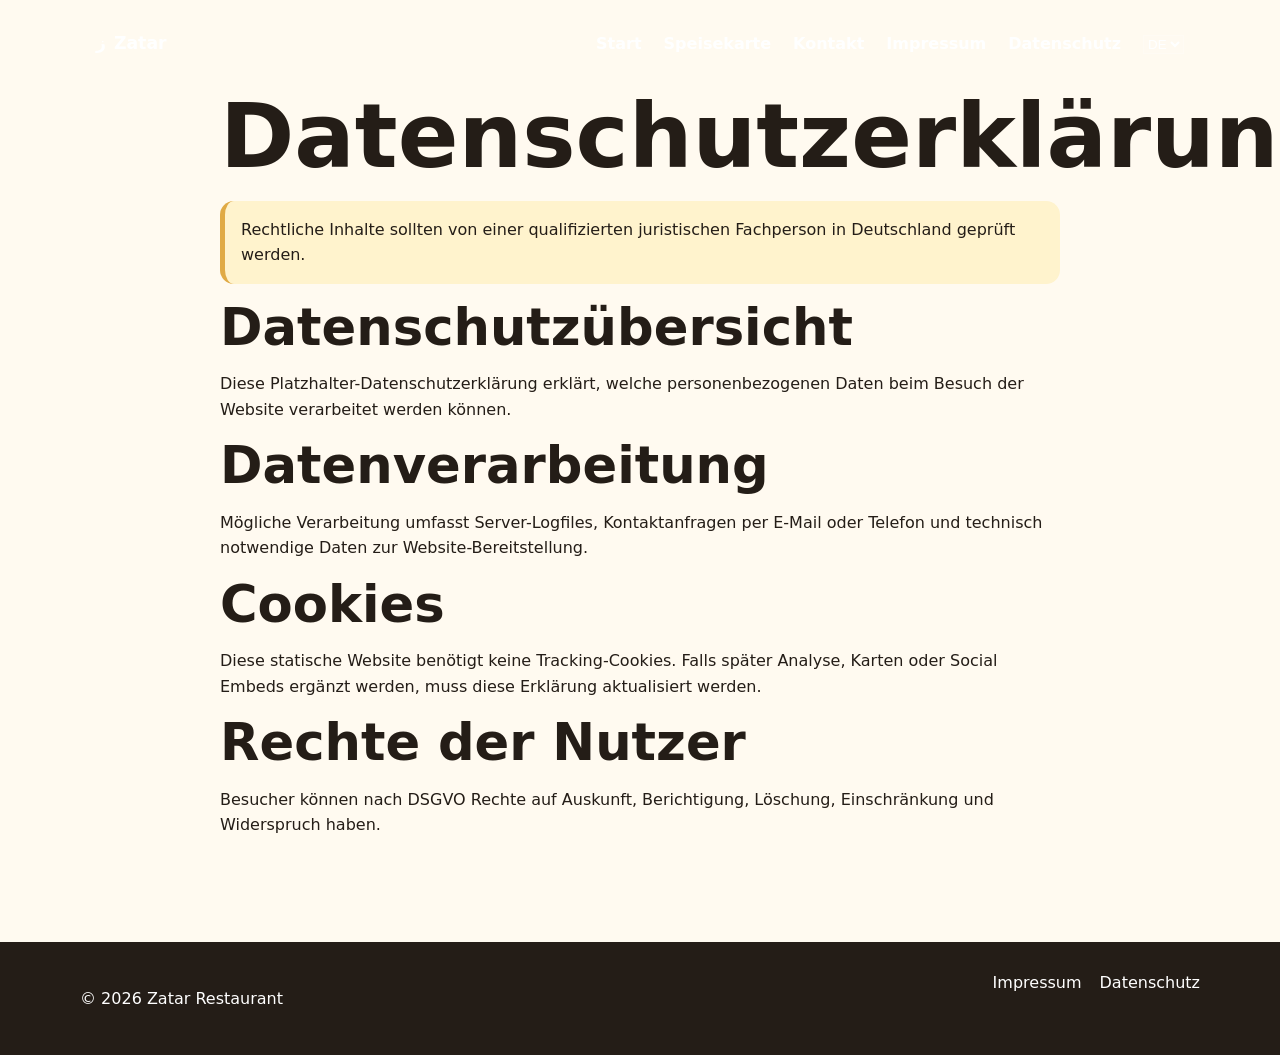
==== datenschutz.html @ 43bd63c9 "Initial commit" ====
<!DOCTYPE html>
<html lang="de" dir="ltr">
<head>
  <meta charset="UTF-8" />
  <meta name="viewport" content="width=device-width, initial-scale=1.0" />
  <title>Datenschutz | Zatar Restaurant</title>
  <link rel="stylesheet" href="styles.css" />
</head>
<body>
  <a class="skip-link" href="#main" data-i18n="a11y.skip">Skip to content</a>
  <header class="site-header">
    <nav class="navbar container" aria-label="Main navigation">
      <a href="index.html" class="brand"><span class="brand-mark">ز</span><span>Zatar</span></a>
      <button class="nav-toggle" aria-expanded="false" aria-controls="nav-menu" aria-label="Open menu"><span></span><span></span><span></span></button>
      <div id="nav-menu" class="nav-menu">
        <a href="index.html" data-i18n="nav.home">Home</a>
        <a href="menu.html" data-i18n="nav.menu">Menu</a>
        <a href="index.html#contact" data-i18n="nav.contact">Contact</a>
        <a href="impressum.html" data-i18n="nav.impressum">Impressum</a>
        <a href="datenschutz.html" data-i18n="nav.privacy">Privacy</a>
        <select id="language-select" class="language-select" aria-label="Choose language">
          <option value="de">DE</option><option value="en">EN</option><option value="ar">AR</option>
        </select>
      </div>
    </nav>
  </header>
  <main id="main" class="section container legal-page">
    
<h1 data-i18n="legal.privacyTitle">Datenschutzerklärung</h1>
<p class="legal-warning" data-i18n="legal.warning">Legal content should be reviewed by a qualified legal professional in Germany.</p>
<h2 data-i18n="legal.overview">Privacy overview</h2>
<p data-i18n="legal.privacyIntro">This placeholder privacy policy explains which personal data may be processed when visitors use this website.</p>
<h2 data-i18n="legal.processing">Data processing</h2>
<p data-i18n="legal.processingText">Possible processing includes server log files, contact requests by email or phone, and technically necessary data for website delivery.</p>
<h2 data-i18n="legal.cookies">Cookies</h2>
<p data-i18n="legal.cookiesText">This static website does not require tracking cookies. If analytics, maps or social embeds are added later, this policy must be updated.</p>
<h2 data-i18n="legal.rights">User rights</h2>
<p data-i18n="legal.rightsText">Visitors may have rights of access, correction, deletion, restriction and objection under the GDPR.</p>

  </main>
  <footer class="site-footer">
    <div class="container footer-grid"><p>© <span id="year"></span> Zatar Restaurant</p><div><a href="impressum.html" data-i18n="nav.impressum">Impressum</a><a href="datenschutz.html" data-i18n="nav.privacy">Privacy</a></div></div>
  </footer>
  <script src="script.js"></script>
</body>
</html>
---- styles.css ----
:root {
  --deep-red: #a33a2b;
  --pomegranate: #b9412f;
  --zaatar-green: #4f7b42;
  --fresh-green: #79a857;
  --olive: #66723b;
  --soil: #7a4f32;
  --clay: #c8753d;
  --sand: #f2d5a7;
  --beige: #fff0d7;
  --gold: #e0aa45;
  --charcoal: #241d17;
  --white: #fffaf0;
  --muted: #715d4c;
  --shadow: 0 18px 50px rgba(36, 29, 23, 0.16);
  --radius: 24px;
}

* {
  box-sizing: border-box;
}
html {
  scroll-behavior: smooth;
}
body {
  margin: 0;
  font-family:
    Inter,
    system-ui,
    -apple-system,
    BlinkMacSystemFont,
    "Segoe UI",
    sans-serif;
  color: var(--charcoal);
  background: var(--white);
  line-height: 1.6;
}

body[dir="rtl"] {
  font-family: Tahoma, Arial, sans-serif;
}
a {
  color: inherit;
  text-decoration: none;
}
img {
  max-width: 100%;
}
.container {
  width: min(1120px, calc(100% - 32px));
  margin-inline: auto;
}
.skip-link {
  position: absolute;
  left: -999px;
  top: 8px;
  background: var(--deep-red);
  color: white;
  padding: 10px 14px;
  z-index: 999;
  border-radius: 10px;
}
.skip-link:focus {
  left: 8px;
}
:focus-visible {
  outline: 3px solid var(--gold);
  outline-offset: 4px;
}

.site-header {
  position: sticky;
  top: 0;
  z-index: 50;

  background: transparent;
  border-bottom: none;
  backdrop-filter: none;
}

.site-header .nav-menu a,
.site-header .brand {
  color: white;
}

.site-header .nav-menu a:hover {
  color: var(--gold);
}

.site-header .language-select {
  background: rgba(255, 255, 255, 0.08);
  color: white;
  border: 1px solid rgba(255, 255, 255, 0.2);
}

.navbar {
  min-height: 88px;
  display: flex;
  align-items: center;
  justify-content: space-between;
}

.glass-olive {
  background: rgb(41 75 43 / 47%);

  backdrop-filter: blur(12px);
  -webkit-backdrop-filter: blur(12px);

  border: 1px solid rgba(255, 255, 255, 0.08);

  box-shadow:
    0 10px 30px rgba(0, 0, 0, 0.18),
    inset 0 1px 0 rgba(255, 255, 255, 0.05);
}

/* Floating logo */
.brand {
  display: inline-flex;
  align-items: center;
  gap: 8px;

  padding: 10px 16px;
  border-radius: 999px;

  color: rgba(255, 250, 240, 0.96);

  font-weight: 800;
  font-size: 1.08rem;
}

.brand-monogram {
  width: 34px;
  height: 34px;

  object-fit: contain;

  filter: drop-shadow(0 4px 10px rgba(0, 0, 0, 0.28));

  flex-shrink: 0;
}

/* Floating navigation */
.nav-menu {
  display: flex;
  align-items: center;
  gap: 22px;

  padding: 10px 16px;
  border-radius: 999px;
}

/* Nav links */
.nav-menu a {
  color: rgba(255, 250, 240, 0.94);
  font-weight: 700;
  transition:
    color 0.2s ease,
    opacity 0.2s ease;
}

.nav-menu a:hover {
  color: var(--gold);
}

/* Language selector */
.language-select {
  background: rgba(255, 255, 255, 0.08);
  border: 1px solid rgba(255, 255, 255, 0.16);
  color: white;
}

.nav-toggle {
  display: none;
  background: none;
  border: 0;
  padding: 8px;
}
.nav-toggle span {
  display: block;
  width: 26px;
  height: 3px;
  background: var(--charcoal);
  margin: 5px;
  border-radius: 2px;
}

main {
  margin-top: -88px;
}

.pattern-bg {
  background:
    radial-gradient(
      circle at 18% 18%,
      rgba(121, 168, 87, 0.32),
      transparent 28%
    ),
    radial-gradient(
      circle at 88% 12%,
      rgba(224, 170, 69, 0.28),
      transparent 24%
    ),
    radial-gradient(
      circle at 76% 82%,
      rgba(191, 86, 45, 0.18),
      transparent 26%
    ),
    linear-gradient(135deg, rgba(79, 123, 66, 0.18), rgba(122, 79, 50, 0.12)),
    var(--beige);
  position: relative;
  overflow: hidden;
}
.pattern-bg::after {
  content: "";
  position: absolute;
  inset: 0;
  opacity: 0.09;
  background-image:
    linear-gradient(
      45deg,
      var(--zaatar-green) 12%,
      transparent 12%,
      transparent 88%,
      var(--zaatar-green) 88%
    ),
    linear-gradient(
      135deg,
      var(--soil) 12%,
      transparent 12%,
      transparent 88%,
      var(--soil) 88%
    );
  background-size: 42px 42px;
  pointer-events: none;
}

.hero {
  min-height: 720px;
  display: flex;
  align-items: center;
}
.hero-grid,
.contact-grid {
  display: grid;
  grid-template-columns: 1.1fr 0.9fr;
  gap: 48px;
  align-items: center;
  position: relative;
  z-index: 1;
}
.eyebrow {
  color: var(--deep-red);
  text-transform: uppercase;
  letter-spacing: 0.12em;
  font-weight: 800;
  font-size: 0.82rem;
}
h1,
h2,
h3 {
  line-height: 1.08;
  margin: 0 0 16px;
}
h1 {
  font-size: clamp(2.7rem, 7vw, 5.8rem);
  max-width: 850px;
}
h2 {
  font-size: clamp(2rem, 4vw, 3.4rem);
}
.hero-text,
.section-heading p,
.section-copy p {
  font-size: 1.12rem;
  color: var(--muted);
  max-width: 650px;
}
.hero-actions {
  display: flex;
  flex-wrap: wrap;
  gap: 14px;
  margin-top: 28px;
}
.btn {
  display: inline-flex;
  justify-content: center;
  align-items: center;
  min-height: 48px;
  padding: 12px 22px;
  border-radius: 999px;
  font-weight: 800;
  transition:
    transform 0.2s ease,
    box-shadow 0.2s ease;
}
.btn:hover {
  transform: translateY(-2px);
}
.btn-primary {
  background: var(--deep-red);
  color: white;
  box-shadow: 0 14px 35px rgba(143, 31, 29, 0.25);
}
.btn-secondary {
  background: white;
  color: var(--deep-red);
  border: 1px solid rgba(143, 31, 29, 0.18);
}

.hero-visual {
  position: relative;
  min-height: 430px;
}
.image-card,
.food-img {
  display: grid;
  place-items: center;
  min-height: 210px;
  border-radius: var(--radius);
  background:
    radial-gradient(
      circle at 20% 25%,
      rgba(255, 255, 255, 0.22),
      transparent 14%
    ),
    linear-gradient(135deg, var(--zaatar-green), var(--soil) 48%, var(--clay));
  color: white;
  font-weight: 900;
  text-align: center;
  padding: 24px;
  box-shadow: var(--shadow);
}
.image-card.large {
  min-height: 430px;
  font-size: clamp(1.8rem, 4vw, 3.4rem);
}
.floating-card,
.about-card,
.social-card {
  background: white;
  border-radius: var(--radius);
  padding: 24px;
  box-shadow: var(--shadow);
}
.floating-card {
  position: absolute;
  bottom: 22px;
  left: -24px;
  font-weight: 800;
}

.section {
  padding-block: 88px;
}
.about-section {
  display: grid;
  grid-template-columns: 1.2fr 0.8fr;
  gap: 32px;
  align-items: center;
}
.about-card {
  border-inline-start: 6px solid var(--gold);
}
.about-card strong,
.about-card span {
  display: block;
}
.warm-section {
  background: linear-gradient(180deg, #fff5df, #eef6df);
}
.section-heading {
  text-align: center;
  margin-bottom: 34px;
}
.section-heading p {
  margin-inline: auto;
}
.card-grid,
.menu-grid {
  display: grid;
  grid-template-columns: repeat(3, 1fr);
  gap: 24px;
}
.food-card,
.menu-card {
  background: white;
  border: 1px solid rgba(37, 32, 28, 0.08);
  border-radius: var(--radius);
  padding: 16px;
  box-shadow: 0 12px 35px rgba(37, 32, 28, 0.08);
  transition: transform 0.2s ease;
}
.food-card:hover,
.menu-card:hover {
  transform: translateY(-5px);
}
.food-card .food-img,
.menu-card .food-img {
  margin-bottom: 18px;
  min-height: 180px;
}
.beverage-row {
  display: flex;
  flex-wrap: wrap;
  justify-content: center;
  gap: 14px;
}
.beverage-row span,
.tag {
  background: var(--beige);
  border: 1px solid rgba(143, 31, 29, 0.14);
  padding: 10px 14px;
  border-radius: 999px;
  font-weight: 700;
}
.menu-preview {
  text-align: center;
}
.contact-section {
  padding-block: 88px;
}
.social-links {
  display: flex;
  flex-wrap: wrap;
  gap: 12px;
}
.social-links a {
  background: var(--deep-red);
  color: white;
  padding: 10px 14px;
  border-radius: 999px;
}

.page-hero {
  padding: 96px 0 64px;
}
.filters {
  display: flex;
  flex-wrap: wrap;
  gap: 12px;
  margin-bottom: 28px;
}
.filter-btn {
  cursor: pointer;
  border: 1px solid rgba(37, 32, 28, 0.15);
  background: white;
  color: var(--charcoal);
  border-radius: 999px;
  padding: 10px 15px;
  font-weight: 800;
}
.filter-btn.active,
.filter-btn:hover {
  background: var(--olive);
  color: white;
}
.menu-status {
  margin-bottom: 16px;
  color: var(--muted);
  font-weight: 700;
}
.menu-card h3 {
  margin-top: 0;
}
.menu-card-footer {
  display: flex;
  justify-content: space-between;
  gap: 16px;
  align-items: center;
  margin-top: 18px;
}
.price {
  font-weight: 900;
  color: var(--deep-red);
}
.tags {
  display: flex;
  flex-wrap: wrap;
  gap: 8px;
}
.tag {
  font-size: 0.78rem;
  padding: 6px 10px;
}

.legal-page {
  max-width: 840px;
}
.legal-warning {
  background: #fff3cd;
  border-inline-start: 5px solid var(--gold);
  padding: 16px;
  border-radius: 14px;
}

.site-footer {
  background: var(--charcoal);
  color: white;
  padding: 28px 0;
}
.footer-grid {
  display: flex;
  justify-content: space-between;
  gap: 18px;
  flex-wrap: wrap;
}
.footer-grid a {
  margin-inline-start: 18px;
}

.reveal {
  opacity: 0;
  transform: translateY(22px);
  transition:
    opacity 0.7s ease,
    transform 0.7s ease;
}
.reveal.visible {
  opacity: 1;
  transform: translateY(0);
}
.sr-only {
  position: absolute;
  width: 1px;
  height: 1px;
  padding: 0;
  margin: -1px;
  overflow: hidden;
  clip: rect(0, 0, 0, 0);
  white-space: nowrap;
  border: 0;
}

@media (max-width: 860px) {
  .nav-toggle {
    display: grid;
    place-items: center;

    width: 52px;
    height: 52px;

    padding: 0;
    border-radius: 999px;

    cursor: pointer;

    color: white;
  }
  .nav-toggle.glass-olive {
    background: rgb(41 75 43 / 47%);
  }

  .nav-toggle span {
    display: block;

    width: 22px;
    height: 2px;

    background: rgba(255, 250, 240, 0.96);

    border-radius: 999px;

    margin: 3px 0;

    transition:
      transform 0.25s ease,
      opacity 0.25s ease;
  }

  .nav-menu {
    position: absolute;

    top: 76px;
    left: 16px;
    right: 16px;

    display: none;
    flex-direction: column;
    align-items: stretch;
    gap: 6px;

    padding: 18px;

    border-radius: 28px;
  }

  .nav-menu.open {
    display: flex;
  }

  .nav-menu a {
    padding: 12px 14px;
    border-radius: 14px;
  }

  .nav-menu a:hover {
    background: rgba(255, 255, 255, 0.06);
  }

  .brand {
    padding: 10px 14px;
  }

  .hero {
    min-height: auto;
    padding: 64px 0;
  }
  .hero-grid,
  .about-section,
  .contact-grid {
    grid-template-columns: 1fr;
  }
  .hero-visual,
  .image-card.large {
    min-height: 300px;
  }
  .floating-card {
    left: 14px;
    right: 14px;
    bottom: 14px;
  }
  .card-grid,
  .menu-grid {
    grid-template-columns: 1fr;
  }
  .section {
    padding-block: 62px;
  }
}

@media (min-width: 861px) and (max-width: 1050px) {
  .card-grid,
  .menu-grid {
    grid-template-columns: repeat(2, 1fr);
  }
}

.hero-food-table {
  position: relative;
  display: grid;
  place-items: center;
  min-height: 430px;
  border-radius: var(--radius);
  overflow: hidden;
  background:
    radial-gradient(circle at 28% 34%, #f7d37e 0 8%, transparent 9%),
    radial-gradient(circle at 56% 58%, #d9efbd 0 10%, transparent 11%),
    radial-gradient(circle at 72% 31%, #b9412f 0 8%, transparent 9%),
    radial-gradient(circle at 38% 72%, #fff2ca 0 12%, transparent 13%),
    linear-gradient(135deg, #4f7b42, #7a4f32 55%, #c8753d);
  box-shadow: var(--shadow);
  color: white;
  isolation: isolate;
}

.hero-food-table::before {
  content: "";
  position: absolute;
  inset: 22px;
  border: 2px solid rgba(255, 255, 255, 0.28);
  border-radius: 28px;
  background:
    radial-gradient(
      circle at 25% 35%,
      rgba(255, 250, 240, 0.96) 0 11%,
      transparent 12%
    ),
    radial-gradient(
      circle at 52% 44%,
      rgba(245, 210, 130, 0.96) 0 15%,
      transparent 16%
    ),
    radial-gradient(
      circle at 68% 65%,
      rgba(143, 58, 42, 0.92) 0 12%,
      transparent 13%
    ),
    radial-gradient(
      circle at 40% 72%,
      rgba(83, 124, 62, 0.94) 0 10%,
      transparent 11%
    );
  opacity: 0.9;
}

.hero-food-table::after {
  content: "Manakish · Fatayer · Hummus · Falafel";
  position: relative;
  z-index: 1;
  max-width: 75%;
  text-align: center;
  font-size: clamp(1.6rem, 4vw, 3.2rem);
  font-weight: 950;
  line-height: 1.05;
  text-shadow: 0 4px 24px rgba(0, 0, 0, 0.32);
}

.color-note {
  display: inline-flex;
  gap: 8px;
  flex-wrap: wrap;
  margin-top: 18px;
}

.color-note span {
  border-radius: 999px;
  padding: 6px 10px;
  color: white;
  font-size: 0.82rem;
  font-weight: 800;
}

.color-note span:nth-child(1) {
  background: var(--zaatar-green);
}
.color-note span:nth-child(2) {
  background: var(--soil);
}
.color-note span:nth-child(3) {
  background: var(--clay);
}
.color-note span:nth-child(4) {
  background: var(--gold);
  color: var(--charcoal);
}

/* Real image hero implementation */
.hero-image-bg {
  min-height: 760px;
  display: flex;
  align-items: center;
  position: relative;
  overflow: hidden;
  background:
    linear-gradient(
      90deg,
      rgba(20, 12, 8, 0.78) 0%,
      rgba(20, 12, 8, 0.56) 43%,
      rgba(20, 12, 8, 0.16) 100%
    ),
    linear-gradient(135deg, rgba(79, 123, 66, 0.34), rgba(122, 79, 50, 0.24)),
    url("assets/hero/hero-16x9.png") center / cover no-repeat;
}

.hero-image-bg::after {
  content: "";
  position: absolute;
  inset: 0;
  background:
    radial-gradient(
      circle at 18% 22%,
      rgba(224, 170, 69, 0.2),
      transparent 25%
    ),
    radial-gradient(circle at 82% 72%, rgba(79, 123, 66, 0.18), transparent 25%);
  pointer-events: none;
}

.hero-image-bg .hero-grid {
  position: relative;
  z-index: 1;
}

.hero-image-bg .hero-content {
  background: rgba(36, 29, 23, 0.34);
  border: 1px solid rgba(255, 250, 240, 0.16);
  box-shadow: 0 24px 70px rgba(0, 0, 0, 0.22);
  backdrop-filter: blur(8px);
  border-radius: 32px;
  padding: clamp(24px, 4vw, 46px);
}

.hero-image-bg .hero-content h1,
.hero-image-bg .hero-content .hero-text {
  color: var(--white);
}

.hero-image-bg .eyebrow {
  color: #f5c86a;
}

.hero-photo-card {
  min-height: 430px;
  border-radius: 32px;
  overflow: visible;
  position: relative;
}

.hero-photo-card picture,
.hero-photo-card img {
  display: block;
  width: 100%;
  height: 430px;
}

.hero-photo-card img {
  object-fit: cover;
  border-radius: 32px;
  box-shadow: var(--shadow);
  border: 1px solid rgba(255, 250, 240, 0.25);
}

.hero-photo-card .floating-card {
  left: 22px;
  bottom: 22px;
  background: rgba(255, 250, 240, 0.92);
}

@media (max-width: 1050px) {
  .hero-image-bg {
    background:
      linear-gradient(
        180deg,
        rgba(20, 12, 8, 0.76) 0%,
        rgba(20, 12, 8, 0.5) 52%,
        rgba(20, 12, 8, 0.3) 100%
      ),
      linear-gradient(135deg, rgba(79, 123, 66, 0.3), rgba(122, 79, 50, 0.22)),
      url("assets/hero/hero-4x3.png") center / cover no-repeat;
  }

  .hero-photo-card img,
  .hero-photo-card picture {
    height: 360px;
  }
}

@media (max-width: 700px) {
  .hero-image-bg {
    min-height: 780px;
    align-items: end;
    padding: 96px 0 42px;
    background:
      linear-gradient(
        180deg,
        rgba(20, 12, 8, 0.54) 0%,
        rgba(20, 12, 8, 0.3) 34%,
        rgba(20, 12, 8, 0.82) 100%
      ),
      linear-gradient(135deg, rgba(79, 123, 66, 0.25), rgba(122, 79, 50, 0.2)),
      url("assets/hero/hero-9x16.png") center / cover no-repeat;
  }

  .hero-image-bg .hero-grid {
    display: block;
  }

  .hero-image-bg .hero-content {
    padding: 24px;
  }

  .hero-photo-card {
    display: none;
  }
}

/* =========================================
   Centered Cinematic Brand Hero
========================================= */

.hero-centered-brand {
  position: relative;
  min-height: 100vh;
  overflow: hidden;
  display: flex;
  flex-direction: column;
  justify-content: center;
  padding-top: 88px;

  background:
    linear-gradient(
      180deg,
      rgba(18, 10, 6, 0.42) 0%,
      rgba(18, 10, 6, 0.3) 30%,
      rgba(18, 10, 6, 0.62) 100%
    ),
    radial-gradient(
      circle at center,
      rgba(224, 170, 69, 0.08),
      transparent 38%
    ),
    url("assets/hero/hero-square.png") center / cover no-repeat;

  isolation: isolate;
}

.hero-centered-brand::before {
  content: "";
  position: absolute;
  inset: 0;
  background:
    linear-gradient(135deg, rgba(79, 123, 66, 0.1), transparent 50%),
    linear-gradient(315deg, rgba(122, 79, 50, 0.12), transparent 55%);
  z-index: 0;
}

.hero-overlay {
  position: absolute;
  inset: 0;
  backdrop-filter: blur(1px);
}

.hero-center-content {
  position: relative;
  z-index: 2;
  text-align: center;
}

.hero-center-card {
  margin-inline: auto;
  width: min(860px, 100%);
  padding: 0;
  background: transparent;
  border: 0;
  border-radius: 0;
  backdrop-filter: none;
  box-shadow: none;
}

.hero-kicker {
  color: #f2d58a;
  text-transform: uppercase;
  letter-spacing: 0.18em;
  font-weight: 800;
  margin-bottom: 18px;
}

.hero-monogram {
  display: block;

  width: clamp(60px, 8vw, 110px);
  height: auto;

  margin-inline: auto;
  margin-bottom: 10px;

  opacity: 0.96;

  filter: drop-shadow(0 8px 22px rgba(0, 0, 0, 0.42));

  user-select: none;
  pointer-events: none;
}

.hero-title-large {
  margin: 0;
  color: white;

  font-size: clamp(4.8rem, 10vw, 8rem);
  font-weight: 300;
  letter-spacing: 0.04em;

  font-family: "Cormorant Garamond", "Playfair Display", Georgia, serif;

  line-height: 0.92;
}

.hero-subtitle {
  margin-top: 12px;
  margin-bottom: 22px;

  color: var(--gold);

  font-size: clamp(1.2rem, 2vw, 2rem);
  letter-spacing: 0.08em;
  font-weight: 600;
}

.hero-description {
  color: rgba(255, 250, 240, 0.92);

  font-size: 1.12rem;
  line-height: 1.8;

  max-width: 620px;
  margin-inline: auto;
}

.hero-tags {
  display: flex;
  justify-content: center;
  flex-wrap: wrap;
  gap: 12px;

  margin-top: 28px;
  margin-bottom: 34px;
}

.hero-tags span {
  background: rgba(255, 255, 255, 0.08);
  color: rgba(255, 250, 240, 0.92);

  border: 1px solid rgba(255, 255, 255, 0.12);

  padding: 10px 16px;
  border-radius: 999px;

  backdrop-filter: blur(4px);

  font-size: 0.92rem;
  font-weight: 700;
}

.hero-centered-brand .btn-secondary {
  background: rgba(255, 255, 255, 0.08);
  border: 1px solid rgba(255, 255, 255, 0.18);
  color: white;
}

.hero-scroll {
  position: absolute;
  bottom: 28px;
  left: 50%;
  transform: translateX(-50%);
  z-index: 5;
}

.hero-scroll span {
  display: block;
  width: 28px;
  height: 48px;

  border-radius: 999px;
  border: 2px solid rgba(255, 255, 255, 0.42);

  position: relative;
}

.hero-scroll span::before {
  content: "";
  position: absolute;

  width: 6px;
  height: 6px;

  border-radius: 50%;

  background: white;

  left: 50%;
  transform: translateX(-50%);

  top: 10px;

  animation: heroScroll 1.8s infinite;
}

@keyframes heroScroll {
  0% {
    opacity: 0;
    transform: translateX(-50%) translateY(0);
  }

  40% {
    opacity: 1;
  }

  100% {
    opacity: 0;
    transform: translateX(-50%) translateY(16px);
  }
}

@media (max-width: 860px) {
  .hero-navbar {
    flex-direction: column;
    gap: 16px;
  }

  .hero-nav {
    flex-wrap: wrap;
    justify-content: center;
  }

  .hero-center-card {
    margin-inline: auto;
    width: min(860px, 100%);
    padding: 0;
    background: transparent;
    border: 0;
    border-radius: 0;
    backdrop-filter: none;
    box-shadow: none;
  }

  .hero-title-large {
    font-size: clamp(3.8rem, 18vw, 5.6rem);
  }

  .hero-tags {
    gap: 8px;
  }

  .hero-tags span {
    padding: 8px 12px;
    font-size: 0.82rem;
  }
}

.hero-center-content {
  padding-top: 40px;
}

.hero-title-large {
  text-shadow:
    0 4px 24px rgba(0, 0, 0, 0.45),
    0 2px 10px rgba(0, 0, 0, 0.35);
}

.hero-subtitle,
.hero-description,
.hero-tags span,
.hero-kicker {
  text-shadow: 0 2px 10px rgba(0, 0, 0, 0.45);
}

.hero-description {
  max-width: 700px;
}

.hero-tags span {
  background: rgba(20, 12, 8, 0.34);
  backdrop-filter: blur(2px);
}

.hero-centered-brand .hero-actions {
  justify-content: center;
}

.hero-centered-brand .btn-primary {
  box-shadow: 0 14px 35px rgba(0, 0, 0, 0.28);
}

.hero-centered-brand .btn-secondary {
  background: rgba(20, 12, 8, 0.36);
}

@media (max-width: 860px) {
  .hero-center-content {
    padding-top: 180px;
  }
}
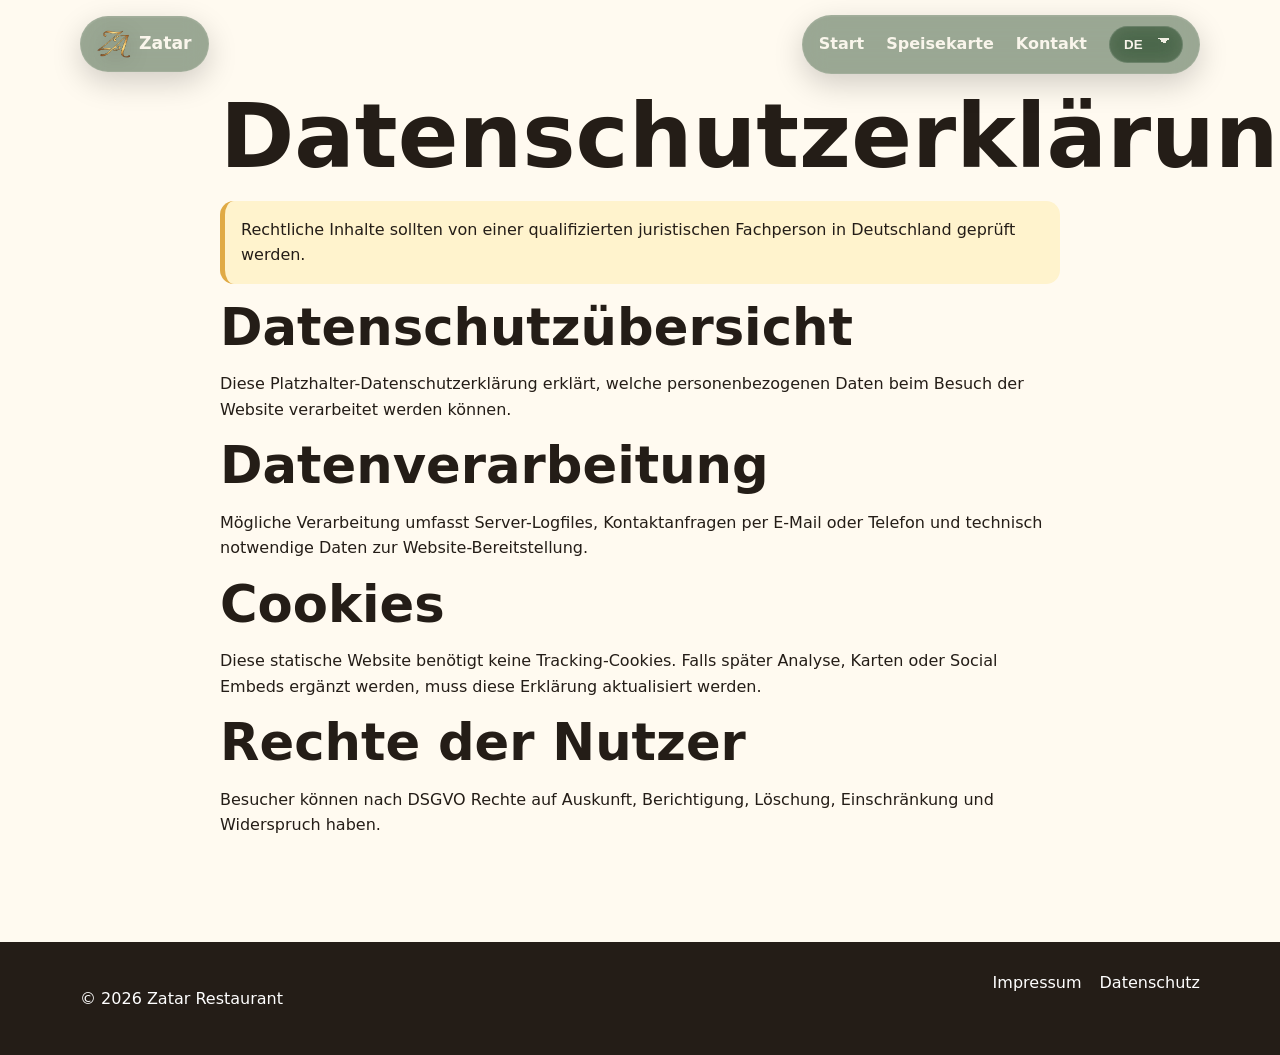
==== commit 90bc3d6c: "Add new connect section +Update translations" ====
--- a/datenschutz.html
+++ b/datenschutz.html
@@ -1,46 +1,63 @@
 <!DOCTYPE html>
 <html lang="de" dir="ltr">
+
 <head>
   <meta charset="UTF-8" />
   <meta name="viewport" content="width=device-width, initial-scale=1.0" />
   <title>Datenschutz | Zatar Restaurant</title>
   <link rel="stylesheet" href="styles.css" />
 </head>
+
 <body>
   <a class="skip-link" href="#main" data-i18n="a11y.skip">Skip to content</a>
   <header class="site-header">
     <nav class="navbar container" aria-label="Main navigation">
-      <a href="index.html" class="brand"><span class="brand-mark">ز</span><span>Zatar</span></a>
-      <button class="nav-toggle" aria-expanded="false" aria-controls="nav-menu" aria-label="Open menu"><span></span><span></span><span></span></button>
-      <div id="nav-menu" class="nav-menu">
+      <a href="index.html" class="brand glass-olive" aria-label="Zatar home">
+        <img src="assets/images/golden monogram.png" alt="Zatar monogram" class="brand-monogram" />
+        <span>Zatar</span>
+      </a>
+      <button class="nav-toggle glass-olive" aria-expanded="false" aria-controls="nav-menu"
+        aria-label="Open menu"><span></span><span></span><span></span></button>
+      <div id="nav-menu" class="nav-menu glass-olive">
         <a href="index.html" data-i18n="nav.home">Home</a>
         <a href="menu.html" data-i18n="nav.menu">Menu</a>
         <a href="index.html#contact" data-i18n="nav.contact">Contact</a>
-        <a href="impressum.html" data-i18n="nav.impressum">Impressum</a>
-        <a href="datenschutz.html" data-i18n="nav.privacy">Privacy</a>
+        <label class="sr-only" for="language-select" data-i18n="a11y.language">Choose language</label>
         <select id="language-select" class="language-select" aria-label="Choose language">
-          <option value="de">DE</option><option value="en">EN</option><option value="ar">AR</option>
+          <option value="de">DE</option>
+          <option value="en">EN</option>
+          <option value="ar">AR</option>
         </select>
       </div>
     </nav>
   </header>
   <main id="main" class="section container legal-page">
-    
-<h1 data-i18n="legal.privacyTitle">Datenschutzerklärung</h1>
-<p class="legal-warning" data-i18n="legal.warning">Legal content should be reviewed by a qualified legal professional in Germany.</p>
-<h2 data-i18n="legal.overview">Privacy overview</h2>
-<p data-i18n="legal.privacyIntro">This placeholder privacy policy explains which personal data may be processed when visitors use this website.</p>
-<h2 data-i18n="legal.processing">Data processing</h2>
-<p data-i18n="legal.processingText">Possible processing includes server log files, contact requests by email or phone, and technically necessary data for website delivery.</p>
-<h2 data-i18n="legal.cookies">Cookies</h2>
-<p data-i18n="legal.cookiesText">This static website does not require tracking cookies. If analytics, maps or social embeds are added later, this policy must be updated.</p>
-<h2 data-i18n="legal.rights">User rights</h2>
-<p data-i18n="legal.rightsText">Visitors may have rights of access, correction, deletion, restriction and objection under the GDPR.</p>
+
+    <h1 data-i18n="legal.privacyTitle">Datenschutzerklärung</h1>
+    <p class="legal-warning" data-i18n="legal.warning">Legal content should be reviewed by a qualified legal
+      professional in Germany.</p>
+    <h2 data-i18n="legal.overview">Privacy overview</h2>
+    <p data-i18n="legal.privacyIntro">This placeholder privacy policy explains which personal data may be processed when
+      visitors use this website.</p>
+    <h2 data-i18n="legal.processing">Data processing</h2>
+    <p data-i18n="legal.processingText">Possible processing includes server log files, contact requests by email or
+      phone, and technically necessary data for website delivery.</p>
+    <h2 data-i18n="legal.cookies">Cookies</h2>
+    <p data-i18n="legal.cookiesText">This static website does not require tracking cookies. If analytics, maps or social
+      embeds are added later, this policy must be updated.</p>
+    <h2 data-i18n="legal.rights">User rights</h2>
+    <p data-i18n="legal.rightsText">Visitors may have rights of access, correction, deletion, restriction and objection
+      under the GDPR.</p>
 
   </main>
   <footer class="site-footer">
-    <div class="container footer-grid"><p>© <span id="year"></span> Zatar Restaurant</p><div><a href="impressum.html" data-i18n="nav.impressum">Impressum</a><a href="datenschutz.html" data-i18n="nav.privacy">Privacy</a></div></div>
+    <div class="container footer-grid">
+      <p>© <span id="year"></span> Zatar Restaurant</p>
+      <div><a href="impressum.html" data-i18n="nav.impressum">Impressum</a><a href="datenschutz.html"
+          data-i18n="nav.privacy">Privacy</a></div>
+    </div>
   </footer>
   <script src="script.js"></script>
 </body>
+
 </html>
--- a/styles.css
+++ b/styles.css
@@ -16,12 +16,18 @@
   --radius: 24px;
 }
 
+/* =========================================
+   Base / Reset
+========================================= */
+
 * {
   box-sizing: border-box;
 }
+
 html {
   scroll-behavior: smooth;
 }
+
 body {
   margin: 0;
   font-family:
@@ -39,156 +45,36 @@
 body[dir="rtl"] {
   font-family: Tahoma, Arial, sans-serif;
 }
+
 a {
   color: inherit;
   text-decoration: none;
 }
+
 img {
   max-width: 100%;
 }
+
+main {
+  margin-top: -88px;
+}
+
+/* =========================================
+   Layout Utilities
+========================================= */
+
 .container {
   width: min(1120px, calc(100% - 32px));
   margin-inline: auto;
 }
-.skip-link {
-  position: absolute;
-  left: -999px;
-  top: 8px;
-  background: var(--deep-red);
-  color: white;
-  padding: 10px 14px;
-  z-index: 999;
-  border-radius: 10px;
-}
-.skip-link:focus {
-  left: 8px;
-}
-:focus-visible {
-  outline: 3px solid var(--gold);
-  outline-offset: 4px;
-}
-
-.site-header {
-  position: sticky;
-  top: 0;
-  z-index: 50;
-
-  background: transparent;
-  border-bottom: none;
-  backdrop-filter: none;
-}
-
-.site-header .nav-menu a,
-.site-header .brand {
-  color: white;
-}
-
-.site-header .nav-menu a:hover {
-  color: var(--gold);
-}
-
-.site-header .language-select {
-  background: rgba(255, 255, 255, 0.08);
-  color: white;
-  border: 1px solid rgba(255, 255, 255, 0.2);
-}
-
-.navbar {
-  min-height: 88px;
-  display: flex;
-  align-items: center;
-  justify-content: space-between;
-}
-
-.glass-olive {
-  background: rgb(41 75 43 / 47%);
-
-  backdrop-filter: blur(12px);
-  -webkit-backdrop-filter: blur(12px);
-
-  border: 1px solid rgba(255, 255, 255, 0.08);
-
-  box-shadow:
-    0 10px 30px rgba(0, 0, 0, 0.18),
-    inset 0 1px 0 rgba(255, 255, 255, 0.05);
-}
-
-/* Floating logo */
-.brand {
-  display: inline-flex;
-  align-items: center;
-  gap: 8px;
-
-  padding: 10px 16px;
-  border-radius: 999px;
-
-  color: rgba(255, 250, 240, 0.96);
-
-  font-weight: 800;
-  font-size: 1.08rem;
-}
-
-.brand-monogram {
-  width: 34px;
-  height: 34px;
-
-  object-fit: contain;
-
-  filter: drop-shadow(0 4px 10px rgba(0, 0, 0, 0.28));
-
-  flex-shrink: 0;
-}
-
-/* Floating navigation */
-.nav-menu {
-  display: flex;
-  align-items: center;
-  gap: 22px;
-
-  padding: 10px 16px;
-  border-radius: 999px;
-}
-
-/* Nav links */
-.nav-menu a {
-  color: rgba(255, 250, 240, 0.94);
-  font-weight: 700;
-  transition:
-    color 0.2s ease,
-    opacity 0.2s ease;
-}
-
-.nav-menu a:hover {
-  color: var(--gold);
-}
-
-/* Language selector */
-.language-select {
-  background: rgba(255, 255, 255, 0.08);
-  border: 1px solid rgba(255, 255, 255, 0.16);
-  color: white;
-}
-
-.nav-toggle {
-  display: none;
-  background: none;
-  border: 0;
-  padding: 8px;
-}
-.nav-toggle span {
-  display: block;
-  width: 26px;
-  height: 3px;
-  background: var(--charcoal);
-  margin: 5px;
-  border-radius: 2px;
-}
-
-main {
-  margin-top: -88px;
+
+.section {
+  padding-block: 88px;
 }
 
 .pattern-bg {
+  position: relative;
+  overflow: hidden;
   background:
     radial-gradient(
       circle at 18% 18%,
@@ -207,9 +93,8 @@
     ),
     linear-gradient(135deg, rgba(79, 123, 66, 0.18), rgba(122, 79, 50, 0.12)),
     var(--beige);
-  position: relative;
-  overflow: hidden;
-}
+}
+
 .pattern-bg::after {
   content: "";
   position: absolute;
@@ -234,291 +119,40 @@
   pointer-events: none;
 }
 
-.hero {
-  min-height: 720px;
-  display: flex;
-  align-items: center;
-}
-.hero-grid,
-.contact-grid {
-  display: grid;
-  grid-template-columns: 1.1fr 0.9fr;
-  gap: 48px;
-  align-items: center;
-  position: relative;
-  z-index: 1;
-}
-.eyebrow {
-  color: var(--deep-red);
-  text-transform: uppercase;
-  letter-spacing: 0.12em;
-  font-weight: 800;
-  font-size: 0.82rem;
-}
-h1,
-h2,
-h3 {
-  line-height: 1.08;
-  margin: 0 0 16px;
-}
-h1 {
-  font-size: clamp(2.7rem, 7vw, 5.8rem);
-  max-width: 850px;
-}
-h2 {
-  font-size: clamp(2rem, 4vw, 3.4rem);
-}
-.hero-text,
-.section-heading p,
-.section-copy p {
-  font-size: 1.12rem;
-  color: var(--muted);
-  max-width: 650px;
-}
-.hero-actions {
-  display: flex;
-  flex-wrap: wrap;
-  gap: 14px;
-  margin-top: 28px;
-}
-.btn {
-  display: inline-flex;
-  justify-content: center;
-  align-items: center;
-  min-height: 48px;
-  padding: 12px 22px;
-  border-radius: 999px;
-  font-weight: 800;
-  transition:
-    transform 0.2s ease,
-    box-shadow 0.2s ease;
-}
-.btn:hover {
-  transform: translateY(-2px);
-}
-.btn-primary {
+.glass-olive {
+  background: rgb(41 75 43 / 47%);
+  border: 1px solid rgba(255, 255, 255, 0.08);
+  backdrop-filter: blur(12px);
+  -webkit-backdrop-filter: blur(12px);
+  box-shadow:
+    0 10px 30px rgba(0, 0, 0, 0.18),
+    inset 0 1px 0 rgba(255, 255, 255, 0.05);
+}
+
+/* =========================================
+   Accessibility
+========================================= */
+
+.skip-link {
+  position: absolute;
+  left: -999px;
+  top: 8px;
+  z-index: 999;
+  padding: 10px 14px;
+  border-radius: 10px;
   background: var(--deep-red);
   color: white;
-  box-shadow: 0 14px 35px rgba(143, 31, 29, 0.25);
-}
-.btn-secondary {
-  background: white;
-  color: var(--deep-red);
-  border: 1px solid rgba(143, 31, 29, 0.18);
-}
-
-.hero-visual {
-  position: relative;
-  min-height: 430px;
-}
-.image-card,
-.food-img {
-  display: grid;
-  place-items: center;
-  min-height: 210px;
-  border-radius: var(--radius);
-  background:
-    radial-gradient(
-      circle at 20% 25%,
-      rgba(255, 255, 255, 0.22),
-      transparent 14%
-    ),
-    linear-gradient(135deg, var(--zaatar-green), var(--soil) 48%, var(--clay));
-  color: white;
-  font-weight: 900;
-  text-align: center;
-  padding: 24px;
-  box-shadow: var(--shadow);
-}
-.image-card.large {
-  min-height: 430px;
-  font-size: clamp(1.8rem, 4vw, 3.4rem);
-}
-.floating-card,
-.about-card,
-.social-card {
-  background: white;
-  border-radius: var(--radius);
-  padding: 24px;
-  box-shadow: var(--shadow);
-}
-.floating-card {
-  position: absolute;
-  bottom: 22px;
-  left: -24px;
-  font-weight: 800;
-}
-
-.section {
-  padding-block: 88px;
-}
-.about-section {
-  display: grid;
-  grid-template-columns: 1.2fr 0.8fr;
-  gap: 32px;
-  align-items: center;
-}
-.about-card {
-  border-inline-start: 6px solid var(--gold);
-}
-.about-card strong,
-.about-card span {
-  display: block;
-}
-.warm-section {
-  background: linear-gradient(180deg, #fff5df, #eef6df);
-}
-.section-heading {
-  text-align: center;
-  margin-bottom: 34px;
-}
-.section-heading p {
-  margin-inline: auto;
-}
-.card-grid,
-.menu-grid {
-  display: grid;
-  grid-template-columns: repeat(3, 1fr);
-  gap: 24px;
-}
-.food-card,
-.menu-card {
-  background: white;
-  border: 1px solid rgba(37, 32, 28, 0.08);
-  border-radius: var(--radius);
-  padding: 16px;
-  box-shadow: 0 12px 35px rgba(37, 32, 28, 0.08);
-  transition: transform 0.2s ease;
-}
-.food-card:hover,
-.menu-card:hover {
-  transform: translateY(-5px);
-}
-.food-card .food-img,
-.menu-card .food-img {
-  margin-bottom: 18px;
-  min-height: 180px;
-}
-.beverage-row {
-  display: flex;
-  flex-wrap: wrap;
-  justify-content: center;
-  gap: 14px;
-}
-.beverage-row span,
-.tag {
-  background: var(--beige);
-  border: 1px solid rgba(143, 31, 29, 0.14);
-  padding: 10px 14px;
-  border-radius: 999px;
-  font-weight: 700;
-}
-.menu-preview {
-  text-align: center;
-}
-.contact-section {
-  padding-block: 88px;
-}
-.social-links {
-  display: flex;
-  flex-wrap: wrap;
-  gap: 12px;
-}
-.social-links a {
-  background: var(--deep-red);
-  color: white;
-  padding: 10px 14px;
-  border-radius: 999px;
-}
-
-.page-hero {
-  padding: 96px 0 64px;
-}
-.filters {
-  display: flex;
-  flex-wrap: wrap;
-  gap: 12px;
-  margin-bottom: 28px;
-}
-.filter-btn {
-  cursor: pointer;
-  border: 1px solid rgba(37, 32, 28, 0.15);
-  background: white;
-  color: var(--charcoal);
-  border-radius: 999px;
-  padding: 10px 15px;
-  font-weight: 800;
-}
-.filter-btn.active,
-.filter-btn:hover {
-  background: var(--olive);
-  color: white;
-}
-.menu-status {
-  margin-bottom: 16px;
-  color: var(--muted);
-  font-weight: 700;
-}
-.menu-card h3 {
-  margin-top: 0;
-}
-.menu-card-footer {
-  display: flex;
-  justify-content: space-between;
-  gap: 16px;
-  align-items: center;
-  margin-top: 18px;
-}
-.price {
-  font-weight: 900;
-  color: var(--deep-red);
-}
-.tags {
-  display: flex;
-  flex-wrap: wrap;
-  gap: 8px;
-}
-.tag {
-  font-size: 0.78rem;
-  padding: 6px 10px;
-}
-
-.legal-page {
-  max-width: 840px;
-}
-.legal-warning {
-  background: #fff3cd;
-  border-inline-start: 5px solid var(--gold);
-  padding: 16px;
-  border-radius: 14px;
-}
-
-.site-footer {
-  background: var(--charcoal);
-  color: white;
-  padding: 28px 0;
-}
-.footer-grid {
-  display: flex;
-  justify-content: space-between;
-  gap: 18px;
-  flex-wrap: wrap;
-}
-.footer-grid a {
-  margin-inline-start: 18px;
-}
-
-.reveal {
-  opacity: 0;
-  transform: translateY(22px);
-  transition:
-    opacity 0.7s ease,
-    transform 0.7s ease;
-}
-.reveal.visible {
-  opacity: 1;
-  transform: translateY(0);
-}
+}
+
+.skip-link:focus {
+  left: 8px;
+}
+
+:focus-visible {
+  outline: 3px solid var(--gold);
+  outline-offset: 4px;
+}
+
 .sr-only {
   position: absolute;
   width: 1px;
@@ -531,332 +165,194 @@
   border: 0;
 }
 
-@media (max-width: 860px) {
-  .nav-toggle {
-    display: grid;
-    place-items: center;
-
-    width: 52px;
-    height: 52px;
-
-    padding: 0;
-    border-radius: 999px;
-
-    cursor: pointer;
-
-    color: white;
-  }
-  .nav-toggle.glass-olive {
-    background: rgb(41 75 43 / 47%);
-  }
-
-  .nav-toggle span {
-    display: block;
-
-    width: 22px;
-    height: 2px;
-
-    background: rgba(255, 250, 240, 0.96);
-
-    border-radius: 999px;
-
-    margin: 3px 0;
-
-    transition:
-      transform 0.25s ease,
-      opacity 0.25s ease;
-  }
-
-  .nav-menu {
-    position: absolute;
-
-    top: 76px;
-    left: 16px;
-    right: 16px;
-
-    display: none;
-    flex-direction: column;
-    align-items: stretch;
-    gap: 6px;
-
-    padding: 18px;
-
-    border-radius: 28px;
-  }
-
-  .nav-menu.open {
-    display: flex;
-  }
-
-  .nav-menu a {
-    padding: 12px 14px;
-    border-radius: 14px;
-  }
-
-  .nav-menu a:hover {
-    background: rgba(255, 255, 255, 0.06);
-  }
-
-  .brand {
-    padding: 10px 14px;
-  }
-
-  .hero {
-    min-height: auto;
-    padding: 64px 0;
-  }
-  .hero-grid,
-  .about-section,
-  .contact-grid {
-    grid-template-columns: 1fr;
-  }
-  .hero-visual,
-  .image-card.large {
-    min-height: 300px;
-  }
-  .floating-card {
-    left: 14px;
-    right: 14px;
-    bottom: 14px;
-  }
-  .card-grid,
-  .menu-grid {
-    grid-template-columns: 1fr;
-  }
-  .section {
-    padding-block: 62px;
-  }
-}
-
-@media (min-width: 861px) and (max-width: 1050px) {
-  .card-grid,
-  .menu-grid {
-    grid-template-columns: repeat(2, 1fr);
-  }
-}
-
-.hero-food-table {
-  position: relative;
-  display: grid;
-  place-items: center;
-  min-height: 430px;
-  border-radius: var(--radius);
-  overflow: hidden;
-  background:
-    radial-gradient(circle at 28% 34%, #f7d37e 0 8%, transparent 9%),
-    radial-gradient(circle at 56% 58%, #d9efbd 0 10%, transparent 11%),
-    radial-gradient(circle at 72% 31%, #b9412f 0 8%, transparent 9%),
-    radial-gradient(circle at 38% 72%, #fff2ca 0 12%, transparent 13%),
-    linear-gradient(135deg, #4f7b42, #7a4f32 55%, #c8753d);
-  box-shadow: var(--shadow);
-  color: white;
-  isolation: isolate;
-}
-
-.hero-food-table::before {
-  content: "";
-  position: absolute;
-  inset: 22px;
-  border: 2px solid rgba(255, 255, 255, 0.28);
-  border-radius: 28px;
-  background:
-    radial-gradient(
-      circle at 25% 35%,
-      rgba(255, 250, 240, 0.96) 0 11%,
-      transparent 12%
-    ),
-    radial-gradient(
-      circle at 52% 44%,
-      rgba(245, 210, 130, 0.96) 0 15%,
-      transparent 16%
-    ),
-    radial-gradient(
-      circle at 68% 65%,
-      rgba(143, 58, 42, 0.92) 0 12%,
-      transparent 13%
-    ),
-    radial-gradient(
-      circle at 40% 72%,
-      rgba(83, 124, 62, 0.94) 0 10%,
-      transparent 11%
-    );
-  opacity: 0.9;
-}
-
-.hero-food-table::after {
-  content: "Manakish · Fatayer · Hummus · Falafel";
-  position: relative;
-  z-index: 1;
-  max-width: 75%;
-  text-align: center;
-  font-size: clamp(1.6rem, 4vw, 3.2rem);
-  font-weight: 950;
-  line-height: 1.05;
-  text-shadow: 0 4px 24px rgba(0, 0, 0, 0.32);
-}
-
-.color-note {
-  display: inline-flex;
-  gap: 8px;
-  flex-wrap: wrap;
-  margin-top: 18px;
-}
-
-.color-note span {
-  border-radius: 999px;
-  padding: 6px 10px;
-  color: white;
+/* =========================================
+   Typography
+========================================= */
+
+h1,
+h2,
+h3 {
+  margin: 0 0 16px;
+  line-height: 1.08;
+}
+
+h1 {
+  max-width: 850px;
+  font-size: clamp(2.7rem, 7vw, 5.8rem);
+}
+
+h2 {
+  font-size: clamp(2rem, 4vw, 3.4rem);
+}
+
+.eyebrow {
+  color: var(--deep-red);
+  text-transform: uppercase;
+  letter-spacing: 0.12em;
+  font-weight: 800;
   font-size: 0.82rem;
-  font-weight: 800;
-}
-
-.color-note span:nth-child(1) {
-  background: var(--zaatar-green);
-}
-.color-note span:nth-child(2) {
-  background: var(--soil);
-}
-.color-note span:nth-child(3) {
-  background: var(--clay);
-}
-.color-note span:nth-child(4) {
-  background: var(--gold);
-  color: var(--charcoal);
-}
-
-/* Real image hero implementation */
-.hero-image-bg {
-  min-height: 760px;
+}
+
+.section-heading p,
+.section-copy p {
+  max-width: 650px;
+  color: var(--muted);
+  font-size: 1.12rem;
+}
+
+/* =========================================
+   Header / Navigation
+========================================= */
+
+.site-header {
+  position: sticky;
+  top: 0;
+  z-index: 50;
+  background: transparent;
+  border-bottom: none;
+  backdrop-filter: none;
+}
+
+.navbar {
+  min-height: 88px;
   display: flex;
   align-items: center;
-  position: relative;
-  overflow: hidden;
-  background:
-    linear-gradient(
-      90deg,
-      rgba(20, 12, 8, 0.78) 0%,
-      rgba(20, 12, 8, 0.56) 43%,
-      rgba(20, 12, 8, 0.16) 100%
-    ),
-    linear-gradient(135deg, rgba(79, 123, 66, 0.34), rgba(122, 79, 50, 0.24)),
-    url("assets/hero/hero-16x9.png") center / cover no-repeat;
-}
-
-.hero-image-bg::after {
-  content: "";
-  position: absolute;
-  inset: 0;
-  background:
-    radial-gradient(
-      circle at 18% 22%,
-      rgba(224, 170, 69, 0.2),
-      transparent 25%
-    ),
-    radial-gradient(circle at 82% 72%, rgba(79, 123, 66, 0.18), transparent 25%);
-  pointer-events: none;
-}
-
-.hero-image-bg .hero-grid {
-  position: relative;
-  z-index: 1;
-}
-
-.hero-image-bg .hero-content {
-  background: rgba(36, 29, 23, 0.34);
-  border: 1px solid rgba(255, 250, 240, 0.16);
-  box-shadow: 0 24px 70px rgba(0, 0, 0, 0.22);
-  backdrop-filter: blur(8px);
-  border-radius: 32px;
-  padding: clamp(24px, 4vw, 46px);
-}
-
-.hero-image-bg .hero-content h1,
-.hero-image-bg .hero-content .hero-text {
-  color: var(--white);
-}
-
-.hero-image-bg .eyebrow {
-  color: #f5c86a;
-}
-
-.hero-photo-card {
-  min-height: 430px;
-  border-radius: 32px;
-  overflow: visible;
-  position: relative;
-}
-
-.hero-photo-card picture,
-.hero-photo-card img {
+  justify-content: space-between;
+}
+
+.brand {
+  display: inline-flex;
+  align-items: center;
+  gap: 8px;
+  padding: 10px 16px;
+  border-radius: 999px;
+  color: rgba(255, 250, 240, 0.96);
+  font-weight: 800;
+  font-size: 1.08rem;
+}
+
+.brand-monogram {
+  width: 34px;
+  height: 34px;
+  object-fit: contain;
+  filter: drop-shadow(0 4px 10px rgba(0, 0, 0, 0.28));
+  flex-shrink: 0;
+}
+
+.nav-menu {
+  display: flex;
+  align-items: center;
+  gap: 22px;
+  padding: 10px 16px;
+  border-radius: 999px;
+}
+
+.nav-menu a {
+  color: rgba(255, 250, 240, 0.94);
+  font-weight: 700;
+  transition:
+    color 0.2s ease,
+    opacity 0.2s ease;
+}
+
+.nav-menu a:hover {
+  color: var(--gold);
+}
+
+.language-select {
+  appearance: none;
+  -webkit-appearance: none;
+  -moz-appearance: none;
+
+  background: rgb(41 75 43 / 47%);
+  color: rgba(255, 250, 240, 0.96);
+
+  border: 1px solid rgba(255, 255, 255, 0.12);
+  border-radius: 999px;
+
+  padding: 10px 38px 10px 14px;
+
+  font-weight: 700;
+  cursor: pointer;
+
+  backdrop-filter: blur(12px);
+  -webkit-backdrop-filter: blur(12px);
+
+  background-image:
+    linear-gradient(45deg, transparent 50%, rgba(255, 250, 240, 0.92) 50%),
+    linear-gradient(135deg, rgba(255, 250, 240, 0.92) 50%, transparent 50%);
+
+  background-position:
+    calc(100% - 18px) calc(50% - 3px),
+    calc(100% - 12px) calc(50% - 3px);
+
+  background-size: 6px 6px;
+  background-repeat: no-repeat;
+}
+
+.language-select option {
+  background: #2b4d33;
+  color: rgba(255, 250, 240, 0.96);
+}
+
+.nav-toggle {
+  display: none;
+  border: 0;
+  padding: 8px;
+  color: rgba(255, 250, 240, 0.96);
+}
+
+.nav-toggle span {
   display: block;
-  width: 100%;
-  height: 430px;
-}
-
-.hero-photo-card img {
-  object-fit: cover;
-  border-radius: 32px;
-  box-shadow: var(--shadow);
-  border: 1px solid rgba(255, 250, 240, 0.25);
-}
-
-.hero-photo-card .floating-card {
-  left: 22px;
-  bottom: 22px;
-  background: rgba(255, 250, 240, 0.92);
-}
-
-@media (max-width: 1050px) {
-  .hero-image-bg {
-    background:
-      linear-gradient(
-        180deg,
-        rgba(20, 12, 8, 0.76) 0%,
-        rgba(20, 12, 8, 0.5) 52%,
-        rgba(20, 12, 8, 0.3) 100%
-      ),
-      linear-gradient(135deg, rgba(79, 123, 66, 0.3), rgba(122, 79, 50, 0.22)),
-      url("assets/hero/hero-4x3.png") center / cover no-repeat;
-  }
-
-  .hero-photo-card img,
-  .hero-photo-card picture {
-    height: 360px;
-  }
-}
-
-@media (max-width: 700px) {
-  .hero-image-bg {
-    min-height: 780px;
-    align-items: end;
-    padding: 96px 0 42px;
-    background:
-      linear-gradient(
-        180deg,
-        rgba(20, 12, 8, 0.54) 0%,
-        rgba(20, 12, 8, 0.3) 34%,
-        rgba(20, 12, 8, 0.82) 100%
-      ),
-      linear-gradient(135deg, rgba(79, 123, 66, 0.25), rgba(122, 79, 50, 0.2)),
-      url("assets/hero/hero-9x16.png") center / cover no-repeat;
-  }
-
-  .hero-image-bg .hero-grid {
-    display: block;
-  }
-
-  .hero-image-bg .hero-content {
-    padding: 24px;
-  }
-
-  .hero-photo-card {
-    display: none;
-  }
-}
-
-/* =========================================
-   Centered Cinematic Brand Hero
-========================================= */
+  width: 26px;
+  height: 3px;
+  margin: 5px;
+  border-radius: 2px;
+  background: var(--charcoal);
+}
+
+/* =========================================
+   Buttons
+========================================= */
+
+.btn {
+  min-height: 48px;
+  display: inline-flex;
+  justify-content: center;
+  align-items: center;
+  padding: 12px 22px;
+  border-radius: 999px;
+  font-weight: 800;
+  transition:
+    transform 0.2s ease,
+    box-shadow 0.2s ease;
+}
+
+.btn:hover {
+  transform: translateY(-2px);
+}
+
+.btn-primary {
+  background: var(--deep-red);
+  color: white;
+  box-shadow: 0 14px 35px rgba(143, 31, 29, 0.25);
+}
+
+.btn-secondary {
+  background: white;
+  color: var(--deep-red);
+  border: 1px solid rgba(143, 31, 29, 0.18);
+}
+
+/* =========================================
+   Hero / Homepage
+========================================= */
+
+.hero {
+  min-height: 720px;
+  display: flex;
+  align-items: center;
+}
 
 .hero-centered-brand {
   position: relative;
@@ -866,7 +362,8 @@
   flex-direction: column;
   justify-content: center;
   padding-top: 88px;
-
+  padding-bottom: 120px;
+  isolation: isolate;
   background:
     linear-gradient(
       180deg,
@@ -880,18 +377,16 @@
       transparent 38%
     ),
     url("assets/hero/hero-square.png") center / cover no-repeat;
-
-  isolation: isolate;
 }
 
 .hero-centered-brand::before {
   content: "";
   position: absolute;
   inset: 0;
+  z-index: 0;
   background:
     linear-gradient(135deg, rgba(79, 123, 66, 0.1), transparent 50%),
     linear-gradient(315deg, rgba(122, 79, 50, 0.12), transparent 55%);
-  z-index: 0;
 }
 
 .hero-overlay {
@@ -903,12 +398,13 @@
 .hero-center-content {
   position: relative;
   z-index: 2;
+  padding-top: 0;
   text-align: center;
 }
 
 .hero-center-card {
+  width: min(860px, 100%);
   margin-inline: auto;
-  width: min(860px, 100%);
   padding: 0;
   background: transparent;
   border: 0;
@@ -917,27 +413,14 @@
   box-shadow: none;
 }
 
-.hero-kicker {
-  color: #f2d58a;
-  text-transform: uppercase;
-  letter-spacing: 0.18em;
-  font-weight: 800;
-  margin-bottom: 18px;
-}
-
 .hero-monogram {
   display: block;
-
   width: clamp(60px, 8vw, 110px);
   height: auto;
-
   margin-inline: auto;
   margin-bottom: 10px;
-
   opacity: 0.96;
-
   filter: drop-shadow(0 8px 22px rgba(0, 0, 0, 0.42));
-
   user-select: none;
   pointer-events: none;
 }
@@ -945,35 +428,37 @@
 .hero-title-large {
   margin: 0;
   color: white;
-
+  font-family: "Cormorant Garamond", "Playfair Display", Georgia, serif;
   font-size: clamp(4.8rem, 10vw, 8rem);
   font-weight: 300;
   letter-spacing: 0.04em;
-
-  font-family: "Cormorant Garamond", "Playfair Display", Georgia, serif;
-
   line-height: 0.92;
+  text-shadow:
+    0 4px 24px rgba(0, 0, 0, 0.45),
+    0 2px 10px rgba(0, 0, 0, 0.35);
 }
 
 .hero-subtitle {
   margin-top: 12px;
   margin-bottom: 22px;
-
   color: var(--gold);
-
   font-size: clamp(1.2rem, 2vw, 2rem);
   letter-spacing: 0.08em;
   font-weight: 600;
 }
 
 .hero-description {
+  max-width: 700px;
+  margin-inline: auto;
   color: rgba(255, 250, 240, 0.92);
-
   font-size: 1.12rem;
   line-height: 1.8;
-
-  max-width: 620px;
-  margin-inline: auto;
+}
+
+.hero-subtitle,
+.hero-description,
+.hero-tags span {
+  text-shadow: 0 2px 10px rgba(0, 0, 0, 0.45);
 }
 
 .hero-tags {
@@ -981,67 +466,66 @@
   justify-content: center;
   flex-wrap: wrap;
   gap: 12px;
-
-  margin-top: 28px;
-  margin-bottom: 34px;
+  margin-top: 20px;
+  margin-bottom: 20px;
 }
 
 .hero-tags span {
-  background: rgba(255, 255, 255, 0.08);
+  padding: 10px 16px;
+  border: 1px solid rgba(255, 255, 255, 0.12);
+  border-radius: 999px;
+  background: rgba(20, 12, 8, 0.34);
   color: rgba(255, 250, 240, 0.92);
-
-  border: 1px solid rgba(255, 255, 255, 0.12);
-
-  padding: 10px 16px;
-  border-radius: 999px;
-
-  backdrop-filter: blur(4px);
-
+  backdrop-filter: blur(2px);
   font-size: 0.92rem;
   font-weight: 700;
 }
 
+.hero-actions {
+  display: flex;
+  justify-content: center;
+  flex-wrap: wrap;
+  gap: 14px;
+  margin-top: 28px;
+}
+
+.hero-centered-brand .btn-primary {
+  box-shadow: 0 14px 35px rgba(0, 0, 0, 0.28);
+}
+
 .hero-centered-brand .btn-secondary {
-  background: rgba(255, 255, 255, 0.08);
+  background: rgba(20, 12, 8, 0.36);
   border: 1px solid rgba(255, 255, 255, 0.18);
   color: white;
 }
 
 .hero-scroll {
   position: absolute;
-  bottom: 28px;
+  bottom: 45px;
   left: 50%;
+  z-index: 5;
   transform: translateX(-50%);
-  z-index: 5;
 }
 
 .hero-scroll span {
+  position: relative;
   display: block;
   width: 28px;
   height: 48px;
-
+  border: 2px solid rgba(255, 255, 255, 0.42);
   border-radius: 999px;
-  border: 2px solid rgba(255, 255, 255, 0.42);
-
-  position: relative;
 }
 
 .hero-scroll span::before {
   content: "";
   position: absolute;
-
+  top: 10px;
+  left: 50%;
   width: 6px;
   height: 6px;
-
   border-radius: 50%;
-
   background: white;
-
-  left: 50%;
   transform: translateX(-50%);
-
-  top: 10px;
-
   animation: heroScroll 1.8s infinite;
 }
 
@@ -1061,26 +545,562 @@
   }
 }
 
+/* =========================================
+   Homepage Sections
+========================================= */
+
+.about-section {
+  display: grid;
+  grid-template-columns: 1.2fr 0.8fr;
+  gap: 32px;
+  align-items: center;
+}
+
+.about-card {
+  padding: 24px;
+  background: white;
+  border-radius: var(--radius);
+  border-inline-start: 6px solid var(--gold);
+  box-shadow: var(--shadow);
+}
+
+.about-card strong,
+.about-card span {
+  display: block;
+}
+
+.warm-section {
+  background: linear-gradient(180deg, #fff5df, #eef6df);
+}
+
+.section-heading {
+  margin-bottom: 34px;
+  text-align: center;
+}
+
+.section-heading p {
+  margin-inline: auto;
+}
+
+.card-grid {
+  display: grid;
+  grid-template-columns: repeat(3, 1fr);
+  gap: 24px;
+}
+
+.food-card {
+  padding: 16px;
+  background: white;
+  border: 1px solid rgba(37, 32, 28, 0.08);
+  border-radius: var(--radius);
+  box-shadow: 0 12px 35px rgba(37, 32, 28, 0.08);
+  transition: transform 0.2s ease;
+}
+
+.food-card:hover {
+  transform: translateY(-5px);
+}
+
+.food-img {
+  min-height: 210px;
+  display: grid;
+  place-items: center;
+  padding: 24px;
+  border-radius: var(--radius);
+  background:
+    radial-gradient(
+      circle at 20% 25%,
+      rgba(255, 255, 255, 0.22),
+      transparent 14%
+    ),
+    linear-gradient(135deg, var(--zaatar-green), var(--soil) 48%, var(--clay));
+  color: white;
+  font-weight: 900;
+  text-align: center;
+  box-shadow: var(--shadow);
+}
+
+.food-card .food-img,
+.menu-card .food-img {
+  min-height: 180px;
+  margin-bottom: 18px;
+}
+
+.beverage-row {
+  display: flex;
+  justify-content: center;
+  flex-wrap: wrap;
+  gap: 14px;
+}
+
+.beverage-row span {
+  padding: 10px 14px;
+  background: var(--beige);
+  border: 1px solid rgba(143, 31, 29, 0.14);
+  border-radius: 999px;
+  font-weight: 700;
+}
+
+.menu-preview {
+  text-align: center;
+}
+
+/* =========================================
+   Contact Section
+========================================= */
+
+.contact-section {
+  padding-block: 88px;
+}
+
+.contact-grid {
+  position: relative;
+  z-index: 1;
+  display: grid;
+  grid-template-columns: 1.1fr 0.9fr;
+  gap: 48px;
+  align-items: center;
+}
+
+.contact-content {
+  position: relative;
+  z-index: 1;
+}
+
+.contact-highlight-grid {
+  display: grid;
+  gap: 16px;
+  margin-top: 28px;
+}
+
+.contact-highlight-card {
+  display: grid;
+  grid-template-columns: auto 1fr;
+  gap: 16px;
+  align-items: start;
+  padding: 20px;
+  border: 1px solid rgba(143, 31, 29, 0.1);
+  border-radius: 24px;
+  background: linear-gradient(
+    135deg,
+    rgba(255, 255, 255, 0.88),
+    rgba(255, 240, 215, 0.76)
+  );
+  box-shadow:
+    0 16px 42px rgba(36, 29, 23, 0.1),
+    inset 0 1px 0 rgba(255, 255, 255, 0.7);
+}
+
+.contact-highlight-card h3 {
+  margin-bottom: 6px;
+  font-size: 1.08rem;
+}
+
+.contact-highlight-card p {
+  margin: 0;
+  color: var(--muted);
+}
+
+.contact-highlight-card a {
+  color: var(--deep-red);
+}
+
+.contact-label {
+  margin-bottom: 4px !important;
+  color: var(--deep-red) !important;
+  text-transform: uppercase;
+  letter-spacing: 0.12em;
+  font-size: 0.72rem;
+  font-weight: 900;
+}
+
+.contact-icon {
+  width: 52px;
+  height: 52px;
+  display: grid;
+  place-items: center;
+  border: 1px solid rgba(255, 255, 255, 0.08);
+  border-radius: 18px;
+  background: linear-gradient(
+    135deg,
+    rgba(79, 123, 66, 0.95),
+    rgba(102, 114, 59, 0.95)
+  );
+  color: #f5d28b;
+  box-shadow:
+    0 12px 28px rgba(41, 75, 43, 0.22),
+    inset 0 1px 0 rgba(255, 255, 255, 0.14);
+  font-size: 1.25rem;
+  font-weight: 700;
+}
+
+.opening-summary {
+  display: inline-flex;
+  flex-wrap: wrap;
+  align-items: center;
+  gap: 10px;
+
+  margin-top: 10px;
+  padding: 10px;
+
+  border-radius: 999px;
+  background: rgba(255, 255, 255, 0.66);
+}
+
+.opening-summary span,
+.opening-summary strong {
+  padding: 7px 12px;
+  border-radius: 999px;
+}
+
+.opening-summary span {
+  color: var(--muted);
+  font-weight: 800;
+}
+
+.opening-summary strong {
+  background: rgba(41, 75, 43, 0.12);
+  color: var(--charcoal);
+  font-weight: 900;
+}
+
+.map-card {
+  min-height: 520px;
+  overflow: hidden;
+  padding: 8px;
+  border-radius: 32px;
+}
+
+.map-card iframe {
+  width: 100%;
+  height: 100%;
+  min-height: 504px;
+  border: 0;
+  border-radius: 26px;
+}
+
+/* =========================================
+   Menu Page
+========================================= */
+
+.page-hero {
+  padding: 96px 0 64px;
+}
+
+.filters {
+  display: flex;
+  flex-wrap: wrap;
+  gap: 12px;
+  margin-bottom: 28px;
+}
+
+.filter-btn {
+  cursor: pointer;
+  padding: 10px 15px;
+  background: white;
+  border: 1px solid rgba(37, 32, 28, 0.15);
+  border-radius: 999px;
+  color: var(--charcoal);
+  font-weight: 800;
+}
+
+.filter-btn.active,
+.filter-btn:hover {
+  background: var(--olive);
+  color: white;
+}
+
+.menu-status {
+  margin-bottom: 16px;
+  color: var(--muted);
+  font-weight: 700;
+}
+
+.menu-grid {
+  display: grid;
+  grid-template-columns: repeat(3, 1fr);
+  gap: 24px;
+}
+
+.menu-card {
+  padding: 16px;
+  background: white;
+  border: 1px solid rgba(37, 32, 28, 0.08);
+  border-radius: var(--radius);
+  box-shadow: 0 12px 35px rgba(37, 32, 28, 0.08);
+  transition: transform 0.2s ease;
+}
+
+.menu-card:hover {
+  transform: translateY(-5px);
+}
+
+.menu-card h3 {
+  margin-top: 0;
+}
+
+.menu-card-footer {
+  display: flex;
+  justify-content: space-between;
+  align-items: center;
+  gap: 16px;
+  margin-top: 18px;
+}
+
+.price {
+  color: var(--deep-red);
+  font-weight: 900;
+}
+
+.tags {
+  display: flex;
+  flex-wrap: wrap;
+  gap: 8px;
+}
+
+.tag {
+  padding: 6px 10px;
+  background: var(--beige);
+  border: 1px solid rgba(143, 31, 29, 0.14);
+  border-radius: 999px;
+  font-size: 0.78rem;
+  font-weight: 700;
+}
+
+/* =========================================
+   Legal Pages
+========================================= */
+
+.legal-page {
+  max-width: 840px;
+}
+
+.legal-warning {
+  padding: 16px;
+  background: #fff3cd;
+  border-inline-start: 5px solid var(--gold);
+  border-radius: 14px;
+}
+
+/* =========================================
+   Social & Delivery Section
+========================================= */
+
+.connect-section {
+  background:
+    radial-gradient(
+      circle at 16% 22%,
+      rgba(79, 123, 66, 0.12),
+      transparent 28%
+    ),
+    radial-gradient(
+      circle at 88% 18%,
+      rgba(224, 170, 69, 0.14),
+      transparent 24%
+    ),
+    var(--white);
+}
+
+.connect-grid {
+  display: grid;
+  grid-template-columns: repeat(2, 1fr);
+  gap: 24px;
+}
+
+.connect-panel {
+  padding: clamp(22px, 3vw, 34px);
+  border: 1px solid rgba(143, 31, 29, 0.1);
+  border-radius: 32px;
+  background: linear-gradient(
+    135deg,
+    rgba(255, 255, 255, 0.92),
+    rgba(255, 240, 215, 0.74)
+  );
+  box-shadow:
+    0 18px 48px rgba(36, 29, 23, 0.1),
+    inset 0 1px 0 rgba(255, 255, 255, 0.7);
+}
+
+.connect-panel-muted {
+  background: linear-gradient(
+    135deg,
+    rgba(241, 246, 226, 0.94),
+    rgba(255, 250, 240, 0.8)
+  );
+}
+
+.connect-label {
+  margin: 0 0 8px;
+  color: var(--deep-red);
+  text-transform: uppercase;
+  letter-spacing: 0.12em;
+  font-size: 0.72rem;
+  font-weight: 900;
+}
+
+.connect-panel h3 {
+  margin-bottom: 20px;
+}
+
+.connect-links {
+  display: flex;
+  flex-wrap: wrap;
+  gap: 12px;
+}
+
+.connect-link {
+  display: inline-flex;
+  align-items: center;
+  gap: 10px;
+  min-height: 48px;
+  padding: 10px 16px;
+  border: 1px solid rgba(41, 75, 43, 0.12);
+  border-radius: 999px;
+  background: rgba(255, 255, 255, 0.72);
+  color: var(--charcoal);
+  box-shadow: 0 10px 24px rgba(36, 29, 23, 0.08);
+  transition:
+    transform 0.2s ease,
+    box-shadow 0.2s ease,
+    border-color 0.2s ease;
+}
+
+.connect-link:hover {
+  transform: translateY(-2px);
+  border-color: rgba(224, 170, 69, 0.45);
+  box-shadow: 0 16px 34px rgba(36, 29, 23, 0.12);
+}
+
+.connect-link span {
+  width: 30px;
+  height: 30px;
+  display: grid;
+  place-items: center;
+  flex-shrink: 0;
+  border-radius: 50%;
+  background: linear-gradient(135deg, var(--zaatar-green), var(--olive));
+  color: #f5d28b;
+  font-size: 0.92rem;
+  font-weight: 900;
+}
+
+.connect-link strong {
+  font-size: 0.95rem;
+}
+
+/* =========================================
+   Footer
+========================================= */
+
+.site-footer {
+  padding: 28px 0;
+  background: var(--charcoal);
+  color: white;
+}
+
+.footer-grid {
+  display: flex;
+  justify-content: space-between;
+  flex-wrap: wrap;
+  gap: 18px;
+}
+
+.footer-grid a {
+  margin-inline-start: 18px;
+}
+
+/* =========================================
+   Reveal Animation
+========================================= */
+
+.reveal {
+  opacity: 0;
+  transform: translateY(22px);
+  transition:
+    opacity 0.7s ease,
+    transform 0.7s ease;
+}
+
+.reveal.visible {
+  opacity: 1;
+  transform: translateY(0);
+}
+
+/* =========================================
+   Responsive
+========================================= */
+
 @media (max-width: 860px) {
-  .hero-navbar {
+  .nav-toggle {
+    width: 52px;
+    height: 52px;
+    display: grid;
+    place-items: center;
+    padding: 0;
+    border-radius: 999px;
+    color: white;
+    cursor: pointer;
+  }
+
+  .nav-toggle span {
+    width: 22px;
+    height: 2px;
+    display: block;
+    margin: 3px 0;
+    border-radius: 999px;
+    background: rgba(255, 250, 240, 0.96);
+    transition:
+      transform 0.25s ease,
+      opacity 0.25s ease;
+  }
+
+  .nav-menu {
+    position: absolute;
+    top: 76px;
+    left: 16px;
+    right: 16px;
+    display: none;
     flex-direction: column;
-    gap: 16px;
-  }
-
-  .hero-nav {
-    flex-wrap: wrap;
-    justify-content: center;
-  }
-
-  .hero-center-card {
-    margin-inline: auto;
-    width: min(860px, 100%);
-    padding: 0;
-    background: transparent;
-    border: 0;
-    border-radius: 0;
-    backdrop-filter: none;
-    box-shadow: none;
+    align-items: stretch;
+    gap: 6px;
+    padding: 18px;
+    border-radius: 28px;
+  }
+
+  .nav-menu.open {
+    display: flex;
+  }
+
+  .nav-menu a {
+    padding: 12px 14px;
+    border-radius: 14px;
+  }
+
+  .nav-menu a:hover {
+    background: rgba(255, 255, 255, 0.06);
+  }
+
+  .brand {
+    padding: 10px 14px;
+  }
+
+  .hero {
+    min-height: auto;
+    padding: 64px 0;
+  }
+
+  .hero-centered-brand {
+    padding-top: 120px;
+    padding-bottom: 120px;
+  }
+
+  .hero-center-content {
+    padding-top: 0;
+    transform: translateY(-24px);
+  }
+
+  .hero-scroll {
+    bottom: 60px;
   }
 
   .hero-title-large {
@@ -1095,48 +1115,54 @@
     padding: 8px 12px;
     font-size: 0.82rem;
   }
-}
-
-.hero-center-content {
-  padding-top: 40px;
-}
-
-.hero-title-large {
-  text-shadow:
-    0 4px 24px rgba(0, 0, 0, 0.45),
-    0 2px 10px rgba(0, 0, 0, 0.35);
-}
-
-.hero-subtitle,
-.hero-description,
-.hero-tags span,
-.hero-kicker {
-  text-shadow: 0 2px 10px rgba(0, 0, 0, 0.45);
-}
-
-.hero-description {
-  max-width: 700px;
-}
-
-.hero-tags span {
-  background: rgba(20, 12, 8, 0.34);
-  backdrop-filter: blur(2px);
-}
-
-.hero-centered-brand .hero-actions {
-  justify-content: center;
-}
-
-.hero-centered-brand .btn-primary {
-  box-shadow: 0 14px 35px rgba(0, 0, 0, 0.28);
-}
-
-.hero-centered-brand .btn-secondary {
-  background: rgba(20, 12, 8, 0.36);
-}
-
-@media (max-width: 860px) {
-  .hero-center-content {
-    padding-top: 180px;
-  }
-}
+
+  .about-section,
+  .contact-grid {
+    grid-template-columns: 1fr;
+  }
+
+  .card-grid,
+  .menu-grid {
+    grid-template-columns: 1fr;
+  }
+
+  .section {
+    padding-block: 62px;
+  }
+
+  .contact-highlight-card {
+    padding: 18px;
+  }
+
+  .opening-summary {
+    display: grid;
+    border-radius: 22px;
+  }
+
+  .opening-summary strong {
+    text-align: center;
+  }
+
+  .map-card {
+    min-height: 360px;
+  }
+
+  .map-card iframe {
+    min-height: 344px;
+  }
+
+  .connect-grid {
+    grid-template-columns: 1fr;
+  }
+
+  .connect-panel {
+    padding: 22px;
+  }
+}
+
+@media (min-width: 861px) and (max-width: 1050px) {
+  .card-grid,
+  .menu-grid {
+    grid-template-columns: repeat(2, 1fr);
+  }
+}
